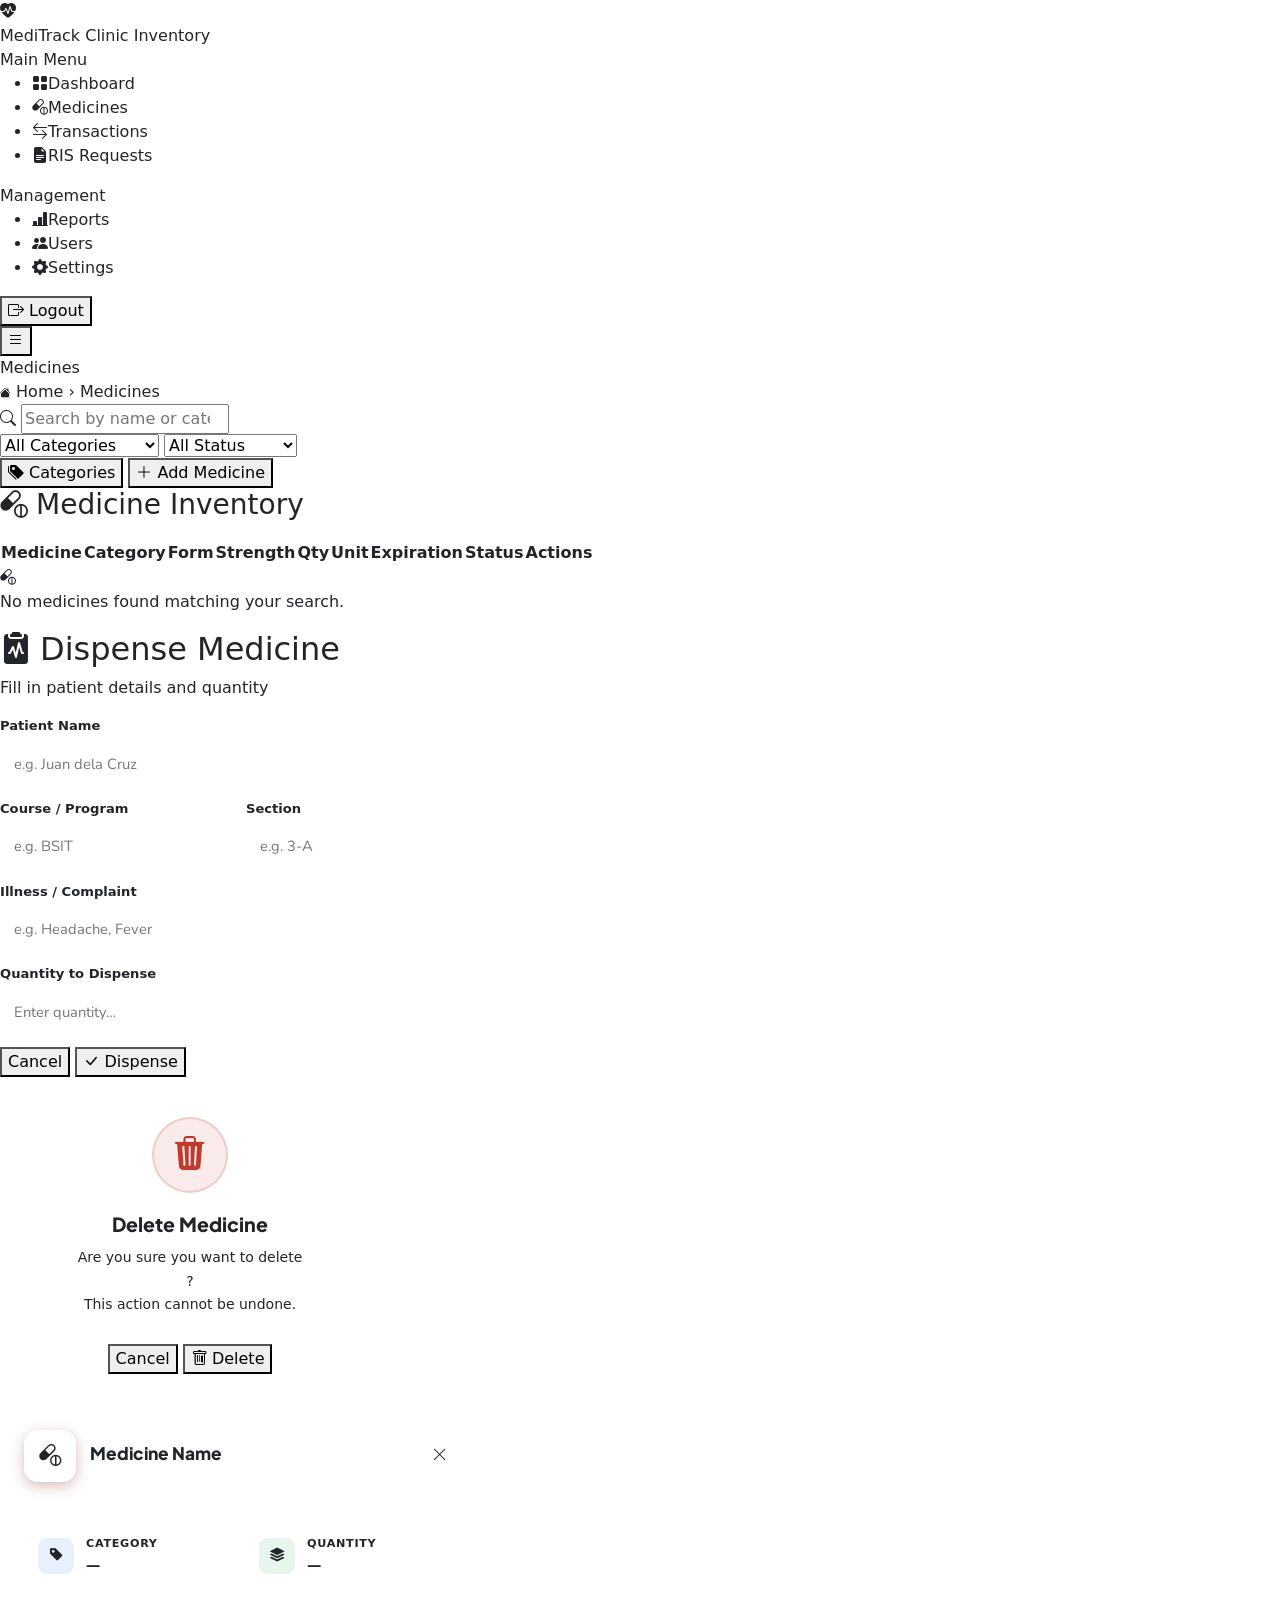
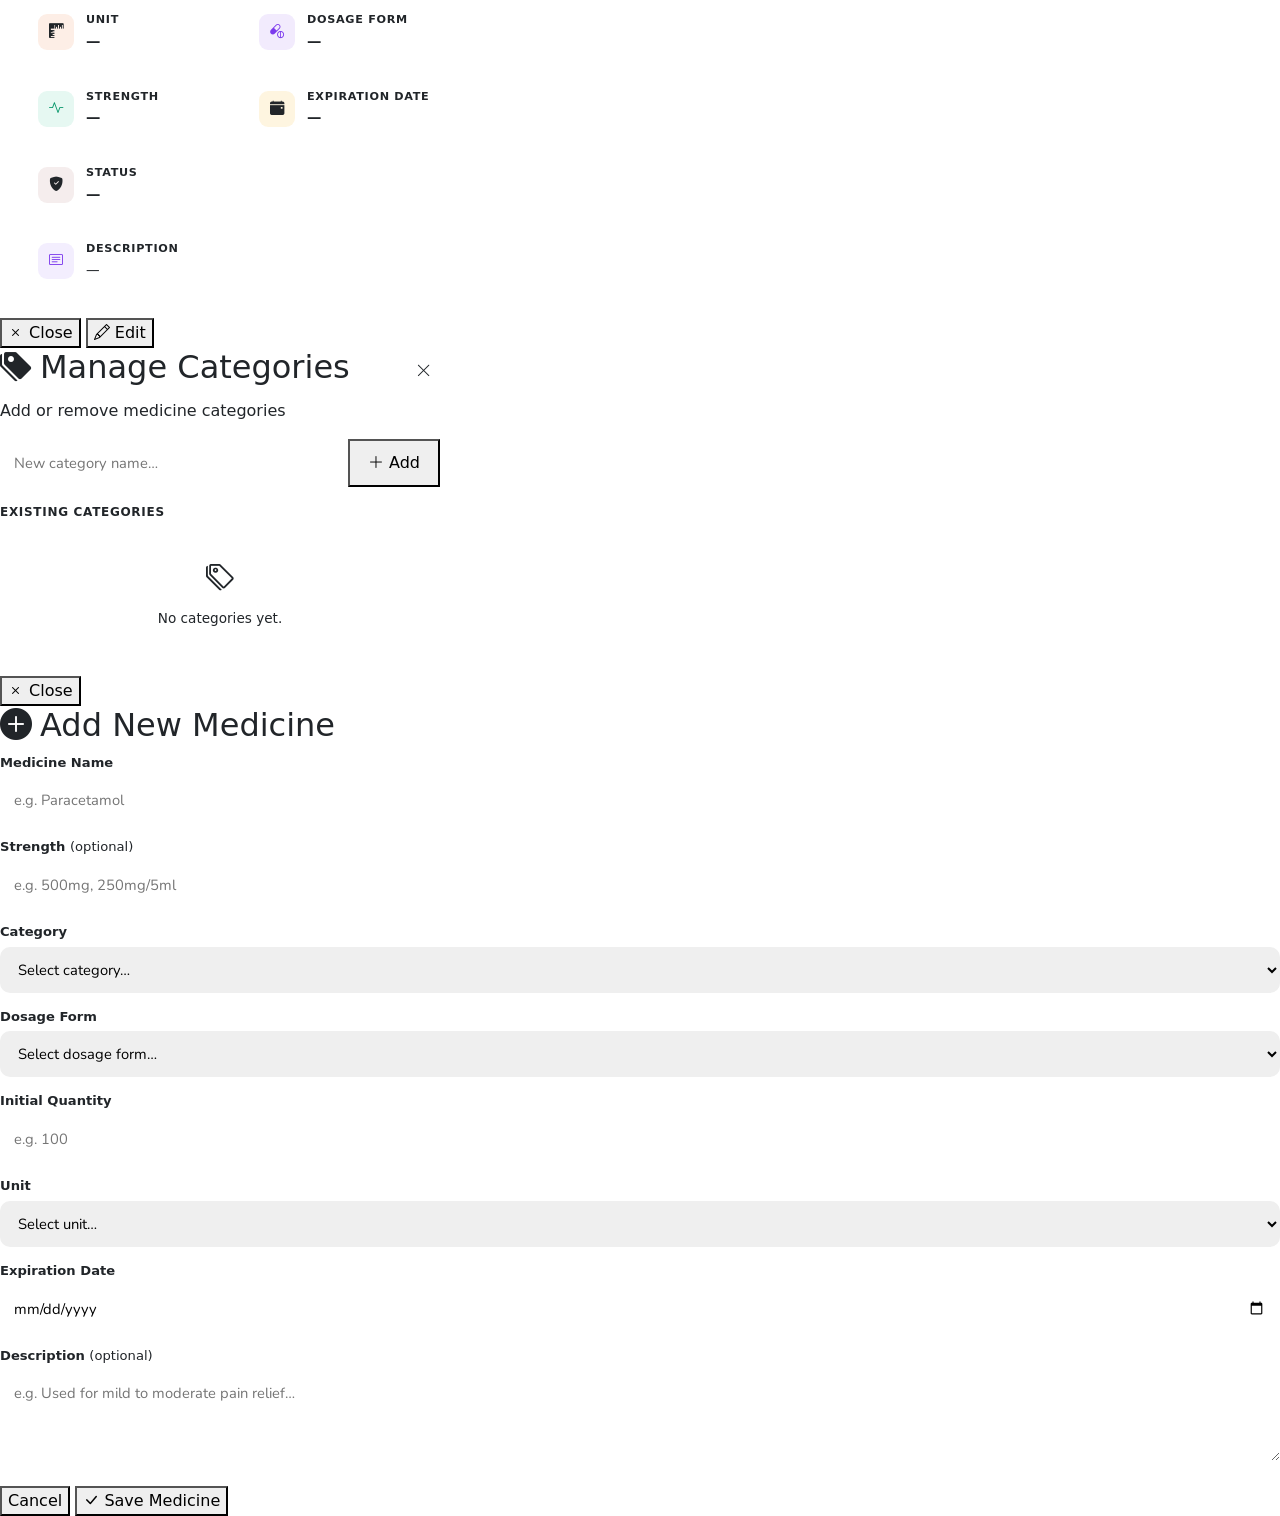
==== admin/medicines/medicines.html @ 3edca889 "Final" ====
<!DOCTYPE html>
<html lang="en">
<head>
  <meta charset="UTF-8" />
<meta name="viewport" content="width=device-width, initial-scale=1.0" />
  <title>MediTrack | Medicines</title>
  <link rel="stylesheet" href="https://cdn.jsdelivr.net/npm/bootstrap@5.3.3/dist/css/bootstrap.min.css" crossorigin="anonymous" />
  <link rel="stylesheet" href="https://cdn.jsdelivr.net/npm/bootstrap-icons@1.11.3/font/bootstrap-icons.min.css" />
  <link rel="preconnect" href="https://fonts.googleapis.com" />
  <link rel="preconnect" href="https://fonts.gstatic.com" crossorigin />
  <link href="https://fonts.googleapis.com/css2?family=Nunito:wght@400;500;600;700;800;900&family=Plus+Jakarta+Sans:wght@500;600;700;800&display=swap" rel="stylesheet" />
  <link rel="stylesheet" href="../main.css" />
  <style>
    .cat-list { list-style: none; padding: 0; margin: 0; max-height: 260px; overflow-y: auto; }
    .cat-list-item {
      display: flex; align-items: center; justify-content: space-between;
      padding: 10px 12px;
      border-radius: 10px;
      border: 1px solid var(--border-light);
      background: var(--bg);
      margin-bottom: 6px;
      transition: var(--transition);
    }
    .cat-list-item:hover { border-color: var(--border); background: var(--border-light); }
    .cat-list-item-name {
      display: flex; align-items: center; gap: 9px;
      font-size: .9rem; font-weight: 700; color: var(--text-1);
    }
    .cat-list-item-name i { color: var(--maroon); font-size: .85rem; }
    .btn-cat-del {
      width: 28px; height: 28px;
      border-radius: 7px;
      display: flex; align-items: center; justify-content: center;
      font-size: .8rem;
      background: rgba(192,57,43,.08);
      color: #c0392b;
      border: 1px solid rgba(192,57,43,.18);
      cursor: pointer;
      transition: var(--transition);
      flex-shrink: 0;
    }
    .btn-cat-del:hover { background: #c0392b; color: var(--white); border-color: #c0392b; }
    .cat-empty { text-align: center; padding: 28px 0; color: var(--text-3); font-size: .85rem; }
    .cat-empty i { font-size: 1.8rem; display: block; margin-bottom: 8px; }

    /* Status pills */
    .status-ok       { background: var(--green-bg);     color: var(--green);       }
    .status-expiring { background: var(--yellow-pale);  color: var(--yellow-dark); }
    .status-low      { background: rgba(234,88,12,.12); color: #c2410c;            }
    .status-expired  { background: rgba(183,28,28,.12); color: #b71c1c;            }
    .status-dot      { width:6px; height:6px; border-radius:50%; display:inline-block; margin-right:4px; flex-shrink:0; }

    .modal-qty-btns { display: grid; grid-template-columns: 1fr 1fr; gap: 10px; margin-bottom: 16px; }
    .btn-qty {
      padding: 16px;
      border-radius: 12px;
      font-size: 1.1rem;
      font-weight: 800;
      font-family: 'Plus Jakarta Sans', sans-serif;
      cursor: pointer;
      border: 2px solid var(--border);
      background: var(--bg);
      color: var(--text-1);
      transition: var(--transition);
      text-align: center;
    }
    .btn-qty:hover {
      border-color: var(--maroon);
      background: var(--maroon);
      color: var(--white);
      transform: translateY(-2px);
      box-shadow: 0 6px 18px rgba(123,29,30,.28);
    }
    .modal-divider { display: flex; align-items: center; gap: 10px; color: var(--text-3); font-size: .78rem; font-weight: 700; margin-bottom: 16px; }
    .modal-divider::before, .modal-divider::after { content: ''; flex: 1; height: 1px; background: var(--border-light); }
    .modal-custom-row { display: flex; gap: 10px; margin-bottom: 20px; }
    .modal-custom-input {
      flex: 1;
      padding: 12px 14px;
      border: 1.5px solid var(--border);
      border-radius: 10px;
      font-size: .92rem;
      font-family: 'Nunito', sans-serif;
      outline: none;
      transition: var(--transition);
    }
    .modal-custom-input:focus { border-color: var(--maroon); box-shadow: 0 0 0 3px var(--maroon-glow); }
    .use-label {
      display: block;
      font-size: .82rem;
      font-weight: 700;
      color: var(--text-2);
      margin-bottom: 5px;
    }

    /* Delete modal */
    @keyframes scaleIn {
      from { opacity: 0; transform: scale(.86); }
      to   { opacity: 1; transform: scale(1); }
    }
    .delete-modal {
      text-align: center;
      max-width: 380px;
      padding: 40px 32px 32px;
      animation: scaleIn .28s cubic-bezier(.34,1.2,.64,1);
    }
    .delete-icon-wrap {
      width: 76px; height: 76px;
      background: rgba(192,57,43,.1);
      border-radius: 50%;
      display: flex; align-items: center; justify-content: center;
      margin: 0 auto 20px;
      border: 2px solid rgba(192,57,43,.18);
    }
    .delete-icon-wrap i { font-size: 2.1rem; color: #c0392b; }
    .delete-title {
      font-family: 'Plus Jakarta Sans', sans-serif;
      font-size: 1.22rem; font-weight: 800; color: var(--text-1);
      margin-bottom: 10px;
    }
    .delete-sub {
      font-size: .875rem; color: var(--text-2);
      line-height: 1.65; margin-bottom: 28px;
    }
    .delete-modal .btn-modal-danger {
      flex: 1.4;
    }

    /* View Medicine Modal */
    .view-med-modal {
      max-width: 480px;
      padding: 0;
      overflow: hidden;
    }
    .view-med-header {
      display: flex;
      align-items: center;
      gap: 14px;
      padding: 24px 24px 20px;
      position: relative;
    }
    .view-med-icon-wrap {
      width: 52px; height: 52px;
      border-radius: 14px;
      background: linear-gradient(135deg, var(--maroon) 0%, var(--maroon-light) 100%);
      display: flex; align-items: center; justify-content: center;
      font-size: 1.4rem;
      color: var(--white);
      flex-shrink: 0;
      box-shadow: 0 4px 14px rgba(123,29,30,.3);
    }
    .view-med-title-block {
      flex: 1;
      min-width: 0;
      display: flex;
      flex-direction: column;
      gap: 5px;
    }
    .view-med-title-block h2 {
      font-family: 'Plus Jakarta Sans', sans-serif;
      font-size: 1.08rem;
      font-weight: 800;
      color: var(--text-1);
      margin: 0;
      white-space: nowrap;
      overflow: hidden;
      text-overflow: ellipsis;
    }
    .view-med-close {
      width: 34px; height: 34px;
      border-radius: 9px;
      display: flex; align-items: center; justify-content: center;
      font-size: .95rem;
      color: var(--text-3);
      background: var(--bg);
      border: 1.5px solid var(--border);
      transition: var(--transition);
      flex-shrink: 0;
      cursor: pointer;
    }
    .view-med-close:hover { background: var(--red-bg); color: var(--red); border-color: var(--red); }
    .view-med-divider {
      height: 1px;
      background: var(--border-light);
      margin: 0 24px;
    }
    .view-med-grid {
      display: grid;
      grid-template-columns: 1fr 1fr;
      gap: 10px;
      padding: 20px 24px 0;
    }
    .view-med-field {
      display: flex;
      align-items: center;
      gap: 12px;
      background: var(--bg);
      border: 1px solid var(--border-light);
      border-radius: 12px;
      padding: 13px 14px;
      transition: var(--transition);
    }
    .view-med-field:hover {
      background: var(--border-light);
      border-color: var(--border);
    }
    .view-field-icon {
      width: 36px; height: 36px;
      border-radius: 9px;
      display: flex; align-items: center; justify-content: center;
      font-size: .9rem;
      flex-shrink: 0;
    }
    .view-field-body {
      display: flex;
      flex-direction: column;
      gap: 2px;
      min-width: 0;
    }
    .view-field-label {
      font-size: .7rem;
      font-weight: 800;
      color: var(--text-3);
      text-transform: uppercase;
      letter-spacing: .7px;
    }
    .view-field-value {
      font-size: .9rem;
      font-weight: 700;
      color: var(--text-1);
      white-space: nowrap;
      overflow: hidden;
      text-overflow: ellipsis;
    }
    @media (max-width: 480px) {
      .view-med-grid { grid-template-columns: 1fr; }
      .view-med-field { grid-column: auto !important; }
    }

    @media (max-width: 480px) {
      .medi-table th:nth-child(4),
      .medi-table td:nth-child(4) { display: none; }
    }
  </style>
  <script src="../../js/auth.js"></script>
  <script>checkAuth('admin', '../../index.html');</script>
</head>
<body>

<div class="sidebar-overlay" id="sidebarOverlay"></div>

<div class="app">

  <!-- SIDEBAR -->
  <aside class="sidebar" id="sidebar">
    <div class="sidebar-brand">
      <div class="brand-logo-wrap">
        <img src="../../assets/logo.png" alt="MediTrack Logo"
             onerror="this.style.display='none';this.nextElementSibling.style.display='flex';" />
        <span class="brand-logo-icon" style="display:none;"><i class="bi bi-heart-pulse-fill"></i></span>
      </div>
      <div class="brand-text">
        <span class="brand-name">MediTrack</span>
        <span class="brand-tagline">Clinic Inventory</span>
      </div>
    </div>
    <nav class="sidebar-nav">
      <span class="nav-section-label">Main Menu</span>
      <ul>
        <li class="nav-item"><a href="../dashboard/index.html" class="nav-link"><i class="bi bi-grid-fill nav-icon"></i><span class="nav-label">Dashboard</span></a></li>
        <li class="nav-item"><a href="../medicines/medicines.html" class="nav-link active" aria-current="page"><i class="bi bi-capsule-pill nav-icon"></i><span class="nav-label">Medicines</span></a></li>
        <li class="nav-item"><a href="../transactions/transactions.html" class="nav-link"><i class="bi bi-arrow-left-right nav-icon"></i><span class="nav-label">Transactions</span><span class="nav-badge" id="navBadgeTransactions" style="display:none;"></span></a></li>
        <li class="nav-item"><a href="../ris/ris.html" class="nav-link"><i class="bi bi-file-earmark-text-fill nav-icon"></i><span class="nav-label">RIS Requests</span></a></li>
      </ul>
      <span class="nav-section-label" style="margin-top:8px;">Management</span>
      <ul>
        <li class="nav-item"><a href="../reports/reports.html" class="nav-link"><i class="bi bi-bar-chart-line-fill nav-icon"></i><span class="nav-label">Reports</span></a></li>
        <li class="nav-item"><a href="../users/users.html" class="nav-link"><i class="bi bi-people-fill nav-icon"></i><span class="nav-label">Users</span></a></li>
        <li class="nav-item"><a href="../settings/settings.html" class="nav-link"><i class="bi bi-gear-fill nav-icon"></i><span class="nav-label">Settings</span></a></li>
      </ul>
    </nav>
    <div class="sidebar-footer">
      <div class="sidebar-user">
        <div class="sidebar-avatar user-avatar"></div>
        <div class="sidebar-user-info">
          <span class="user-name"></span>
          <span class="user-role"></span>
        </div>
      </div>
      <button class="btn-sidebar-logout logout-btn" type="button">
        <i class="bi bi-box-arrow-right nav-icon"></i>
        <span class="nav-label">Logout</span>
      </button>
    </div>
  </aside>

  <!-- NAVBAR -->
  <header class="top-navbar" id="topNavbar">
    <div class="navbar-left">
      <button class="btn-menu-toggle" id="menuToggle" aria-label="Toggle Sidebar"><i class="bi bi-list"></i></button>
      <div class="navbar-page-info">
        <div class="page-title">Medicines</div>
        <div class="page-crumb"><i class="bi bi-house-fill" style="font-size:.68rem;"></i>&nbsp;Home &rsaquo; Medicines</div>
      </div>
    </div>
    <div class="navbar-right">
      <div class="navbar-user" tabindex="0">
        <div class="user-avatar-nav user-avatar"></div>
        <div class="user-text">
          <span class="user-name-nav user-name"></span>
          <span class="user-role-nav user-role"></span>
        </div>
        
      </div>
    </div>
  </header>

  <!-- MAIN CONTENT -->
  <main class="main-content" id="mainContent">

    <!-- Toolbar -->
    <div class="page-toolbar au d1">
      <div class="toolbar-left">
        <div class="page-search">
          <i class="bi bi-search"></i>
          <input type="search" id="searchInput" placeholder="Search by name or category…" />
        </div>
        <select class="filter-select" id="categoryFilter">
          <option value="">All Categories</option>
          <option value="Analgesic">Analgesic</option>
          <option value="Antibiotic">Antibiotic</option>
          <option value="Antacid">Antacid</option>
          <option value="Antihistamine">Antihistamine</option>
          <option value="Vitamin">Vitamin</option>
          <option value="Antihypertensive">Antihypertensive</option>
          <option value="Antidiabetic">Antidiabetic</option>
        </select>
        <select class="filter-select" id="statusFilter">
          <option value="">All Status</option>
          <option value="OK">OK</option>
          <option value="Expiring Soon">Expiring Soon</option>
          <option value="Low Stock">Low Stock</option>
          <option value="Expired">Expired</option>
        </select>
      </div>
      <div class="toolbar-right">
        <button class="btn-secondary-mt" id="btnManageCategories" onclick="openCategoriesModal()">
          <i class="bi bi-tags-fill"></i> Categories
        </button>
<button class="btn-primary-mt" id="btnAddMedicine">
          <i class="bi bi-plus-lg"></i> Add Medicine
        </button>
      </div>
    </div>

    <!-- Table Card -->
    <div class="card-panel au d2">
      <div class="tbl-header" style="margin-bottom:18px;">
        <h3><i class="bi bi-capsule-pill" style="color:var(--maroon);margin-right:8px;"></i>Medicine Inventory</h3>
        <span id="medicineCount" style="font-size:.8rem;color:var(--text-3);font-weight:600;"></span>
      </div>
      <div class="table-responsive">
        <table class="medi-table" id="medicinesTable">
          <thead>
            <tr>
              <th>Medicine</th>
              <th>Category</th>
              <th>Form</th>
              <th>Strength</th>
              <th>Qty</th>
              <th>Unit</th>
              <th>Expiration</th>
              <th>Status</th>
              <th>Actions</th>
            </tr>
          </thead>
          <tbody id="medicinesBody"></tbody>
        </table>
        <div class="empty-state" id="emptyState">
          <i class="bi bi-capsule-pill"></i>
          <p>No medicines found matching your search.</p>
        </div>
      </div>
    </div>

  </main>
</div>

<!-- DISPENSE / USE MODAL -->
<div class="mt-modal-overlay" id="useModal">
  <div class="mt-modal" style="max-width:480px;">
    <h2><i class="bi bi-clipboard2-pulse-fill" style="color:var(--maroon);margin-right:8px;"></i>Dispense Medicine</h2>
    <p class="modal-sub" id="useModalSub">Fill in patient details and quantity</p>
    <form id="dispenseForm" onsubmit="confirmUse(event)">
      <div style="display:grid;grid-template-columns:1fr 1fr;gap:12px;margin-bottom:12px;">
        <div style="grid-column:1/-1;">
          <label class="use-label">Patient Name</label>
          <input type="text" id="usePatientName" class="modal-custom-input" placeholder="e.g. Juan dela Cruz" required style="width:100%;" />
        </div>
        <div>
          <label class="use-label">Course / Program</label>
          <input type="text" id="useCourse" class="modal-custom-input" placeholder="e.g. BSIT" required style="width:100%;" />
        </div>
        <div>
          <label class="use-label">Section</label>
          <input type="text" id="useSection" class="modal-custom-input" placeholder="e.g. 3-A" required style="width:100%;" />
        </div>
        <div style="grid-column:1/-1;">
          <label class="use-label">Illness / Complaint</label>
          <input type="text" id="useIllness" class="modal-custom-input" placeholder="e.g. Headache, Fever" required style="width:100%;" />
        </div>
        <div style="grid-column:1/-1;">
          <label class="use-label">Quantity to Dispense</label>
          <input type="number" id="customQtyInput" class="modal-custom-input" placeholder="Enter quantity…" min="1" required style="width:100%;" />
        </div>
      </div>
      <div class="modal-actions">
        <button type="button" class="btn-modal-cancel" onclick="closeUseModal()">Cancel</button>
        <button type="submit" class="btn-modal-confirm"><i class="bi bi-check-lg"></i> Dispense</button>
      </div>
    </form>
  </div>
</div>

<div class="toast-stack" id="toastStack"></div>


<!-- DELETE CONFIRMATION MODAL -->
<div class="mt-modal-overlay" id="deleteModal">
  <div class="mt-modal delete-modal">
    <div class="delete-icon-wrap">
      <i class="bi bi-trash3-fill"></i>
    </div>
    <h2 class="delete-title">Delete Medicine</h2>
    <p class="delete-sub">Are you sure you want to delete<br><strong id="deleteMedName"></strong>?<br>This action cannot be undone.</p>
    <div class="modal-actions">
      <button class="btn-modal-cancel" onclick="closeDeleteModal()">Cancel</button>
      <button class="btn-modal-danger" onclick="confirmDelete()"><i class="bi bi-trash"></i> Delete</button>
    </div>
  </div>
</div>

<!-- VIEW MEDICINE MODAL -->
<div class="mt-modal-overlay" id="viewMedModal">
  <div class="mt-modal view-med-modal">
    <div class="view-med-header">
      <div class="view-med-icon-wrap">
        <i class="bi bi-capsule-pill"></i>
      </div>
      <div class="view-med-title-block">
        <h2 id="viewMedName">Medicine Name</h2>
        <span id="viewMedStatusBadge" class="pill"></span>
      </div>
      <button class="view-med-close" onclick="closeViewModal()" aria-label="Close"><i class="bi bi-x-lg"></i></button>
    </div>

    <div class="view-med-divider"></div>

    <div class="view-med-grid">
      <div class="view-med-field">
        <div class="view-field-icon" style="background:rgba(37,99,235,.1);color:var(--blue);">
          <i class="bi bi-tag-fill"></i>
        </div>
        <div class="view-field-body">
          <span class="view-field-label">Category</span>
          <span class="view-field-value" id="viewMedCategory">—</span>
        </div>
      </div>

      <div class="view-med-field">
        <div class="view-field-icon" style="background:rgba(22,163,74,.1);color:var(--green);">
          <i class="bi bi-stack"></i>
        </div>
        <div class="view-field-body">
          <span class="view-field-label">Quantity</span>
          <span class="view-field-value" id="viewMedQuantity">—</span>
        </div>
      </div>

      <div class="view-med-field">
        <div class="view-field-icon" style="background:rgba(234,88,12,.1);color:var(--orange);">
          <i class="bi bi-rulers"></i>
        </div>
        <div class="view-field-body">
          <span class="view-field-label">Unit</span>
          <span class="view-field-value" id="viewMedUnit">—</span>
        </div>
      </div>

      <div class="view-med-field">
        <div class="view-field-icon" style="background:rgba(124,58,237,.1);color:#7c3aed;">
          <i class="bi bi-capsule-pill"></i>
        </div>
        <div class="view-field-body">
          <span class="view-field-label">Dosage Form</span>
          <span class="view-field-value" id="viewMedDosageForm">—</span>
        </div>
      </div>

      <div class="view-med-field">
        <div class="view-field-icon" style="background:rgba(16,185,129,.1);color:#059669;">
          <i class="bi bi-activity"></i>
        </div>
        <div class="view-field-body">
          <span class="view-field-label">Strength</span>
          <span class="view-field-value" id="viewMedStrength">—</span>
        </div>
      </div>

      <div class="view-med-field">
        <div class="view-field-icon" style="background:rgba(246,172,2,.12);color:var(--yellow-dark);">
          <i class="bi bi-calendar-event-fill"></i>
        </div>
        <div class="view-field-body">
          <span class="view-field-label">Expiration Date</span>
          <span class="view-field-value" id="viewMedExpiration">—</span>
        </div>
      </div>

      <div class="view-med-field" style="grid-column:1/-1;">
        <div class="view-field-icon" style="background:rgba(123,29,30,.08);color:var(--maroon);">
          <i class="bi bi-shield-fill-check"></i>
        </div>
        <div class="view-field-body">
          <span class="view-field-label">Status</span>
          <span class="view-field-value" id="viewMedStatus">—</span>
        </div>
      </div>

      <div class="view-med-field" style="grid-column:1/-1;" id="viewMedDescriptionWrap">
        <div class="view-field-icon" style="background:rgba(139,92,246,.1);color:#7c3aed;flex-shrink:0;align-self:flex-start;margin-top:2px;">
          <i class="bi bi-card-text"></i>
        </div>
        <div class="view-field-body" style="min-width:0;width:100%;">
          <span class="view-field-label">Description</span>
          <span class="view-field-value" id="viewMedDescription" style="white-space:pre-wrap;word-break:break-word;overflow-y:auto;max-height:90px;display:block;font-weight:500;color:var(--text-2);font-size:.85rem;line-height:1.55;">—</span>
        </div>
      </div>
    </div>

    <div class="modal-actions" style="margin-top:24px;">
      <button type="button" class="btn-modal-cancel" onclick="closeViewModal()"><i class="bi bi-x"></i> Close</button>
      <button type="button" class="btn-modal-confirm" onclick="editFromView()"><i class="bi bi-pencil"></i> Edit</button>
    </div>
  </div>
</div>

<!-- MANAGE CATEGORIES MODAL -->
<div class="mt-modal-overlay" id="categoriesModal">
  <div class="mt-modal" style="max-width:440px;">
    <div style="display:flex;align-items:center;justify-content:space-between;margin-bottom:4px;">
      <h2><i class="bi bi-tags-fill" style="color:var(--maroon);margin-right:8px;"></i>Manage Categories</h2>
      <button class="view-med-close" onclick="closeCategoriesModal()" aria-label="Close"><i class="bi bi-x-lg"></i></button>
    </div>
    <p class="modal-sub">Add or remove medicine categories</p>

    <form id="addCategoryForm" onsubmit="submitAddCategory(event)" style="display:flex;gap:8px;margin-bottom:16px;">
      <input type="text" id="newCategoryName" class="modal-custom-input" placeholder="New category name…" required style="flex:1;" />
      <button type="submit" class="btn-modal-confirm" style="flex:0 0 auto;padding:10px 18px;white-space:nowrap;">
        <i class="bi bi-plus-lg"></i> Add
      </button>
    </form>

    <div style="font-size:.75rem;font-weight:800;color:var(--text-3);text-transform:uppercase;letter-spacing:.7px;margin-bottom:8px;">Existing Categories</div>
    <ul class="cat-list" id="categoryList">
      <li class="cat-empty"><i class="bi bi-tags"></i>No categories yet.</li>
    </ul>

    <div class="modal-actions" style="margin-top:20px;">
      <button type="button" class="btn-modal-cancel" onclick="closeCategoriesModal()"><i class="bi bi-x"></i> Close</button>
    </div>
  </div>
</div>

<!-- ADD MEDICINE MODAL -->
<div class="mt-modal-overlay" id="addMedModal">
  <div class="mt-modal">
    <h2><i class="bi bi-plus-circle-fill" style="color:var(--maroon);margin-right:8px;"></i>Add New Medicine</h2>
    <form id="addForm">
      <div class="form-group" style="margin-bottom:14px;">
        <label style="display:block;font-size:.82rem;font-weight:700;color:var(--text-2);margin-bottom:5px;">Medicine Name</label>
        <input type="text" id="name" class="modal-custom-input" placeholder="e.g. Paracetamol" required style="width:100%;" />
      </div>
      <div class="form-group" style="margin-bottom:14px;">
        <label style="display:block;font-size:.82rem;font-weight:700;color:var(--text-2);margin-bottom:5px;">Strength <span style="font-weight:500;color:var(--text-3);">(optional)</span></label>
        <input type="text" id="strength" class="modal-custom-input" placeholder="e.g. 500mg, 250mg/5ml" style="width:100%;" />
      </div>
      <div class="form-group" style="margin-bottom:14px;">
        <label style="display:block;font-size:.82rem;font-weight:700;color:var(--text-2);margin-bottom:5px;">Category</label>
        <select id="category_id" class="modal-custom-input" style="width:100%;">
          <option value="">Select category…</option>
        </select>
      </div>
      <div class="form-group" style="margin-bottom:14px;">
        <label style="display:block;font-size:.82rem;font-weight:700;color:var(--text-2);margin-bottom:5px;">Dosage Form</label>
        <select id="dosage_form" class="modal-custom-input" required style="width:100%;">
          <option value="">Select dosage form…</option>
          <option value="Tablet">Tablet</option>
          <option value="Capsule">Capsule</option>
          <option value="Syrup">Syrup</option>
          <option value="Suspension">Suspension</option>
          <option value="Injection">Injection</option>
          <option value="Ointment">Ointment</option>
          <option value="Drops">Drops</option>
        </select>
      </div>
      <div class="form-group" id="medQuantityGroup" style="margin-bottom:14px;">
        <label style="display:block;font-size:.82rem;font-weight:700;color:var(--text-2);margin-bottom:5px;">Initial Quantity</label>
        <input type="number" id="medQuantity" class="modal-custom-input" min="0" required placeholder="e.g. 100" style="width:100%;" />
      </div>
      <div class="form-group" style="margin-bottom:14px;">
        <label style="display:block;font-size:.82rem;font-weight:700;color:var(--text-2);margin-bottom:5px;">Unit</label>
        <select id="unit" class="modal-custom-input" style="width:100%;">
          <option value="">Select unit…</option>
          <option value="pcs">pcs</option>
          <option value="ml">ml</option>
          <option value="vial">vial</option>
          <option value="ampoule">ampoule</option>
          <option value="tube">tube</option>
          <option value="bottle">bottle</option>
        </select>
      </div>
      <div class="form-group" style="margin-bottom:14px;">
        <label style="display:block;font-size:.82rem;font-weight:700;color:var(--text-2);margin-bottom:5px;">Expiration Date</label>
        <input type="date" id="expiration_date" class="modal-custom-input" style="width:100%;" />
      </div>
      <div class="form-group" style="margin-bottom:18px;">
        <label style="display:block;font-size:.82rem;font-weight:700;color:var(--text-2);margin-bottom:5px;">Description <span style="font-weight:500;color:var(--text-3);">(optional)</span></label>
        <textarea id="description" class="modal-custom-input" placeholder="e.g. Used for mild to moderate pain relief…" rows="3" style="width:100%;resize:vertical;min-height:72px;line-height:1.5;"></textarea>
      </div>
      <div class="modal-actions">
        <button type="button" class="btn-modal-cancel" onclick="closeAddModal()">Cancel</button>
        <button type="submit" class="btn-modal-confirm"><i class="bi bi-check-lg"></i> Save Medicine</button>
      </div>
    </form>
  </div>
</div>

<script src="https://cdn.jsdelivr.net/npm/bootstrap@5.3.3/dist/js/bootstrap.bundle.min.js" crossorigin="anonymous"></script>
<script src="../../js/config.js"></script>
<script src="../../js/global.js"></script>
<script src="https://cdn.jsdelivr.net/npm/jspdf@2.5.1/dist/jspdf.umd.min.js"></script>
<script src="medicines.js"></script>
</body>
</html>
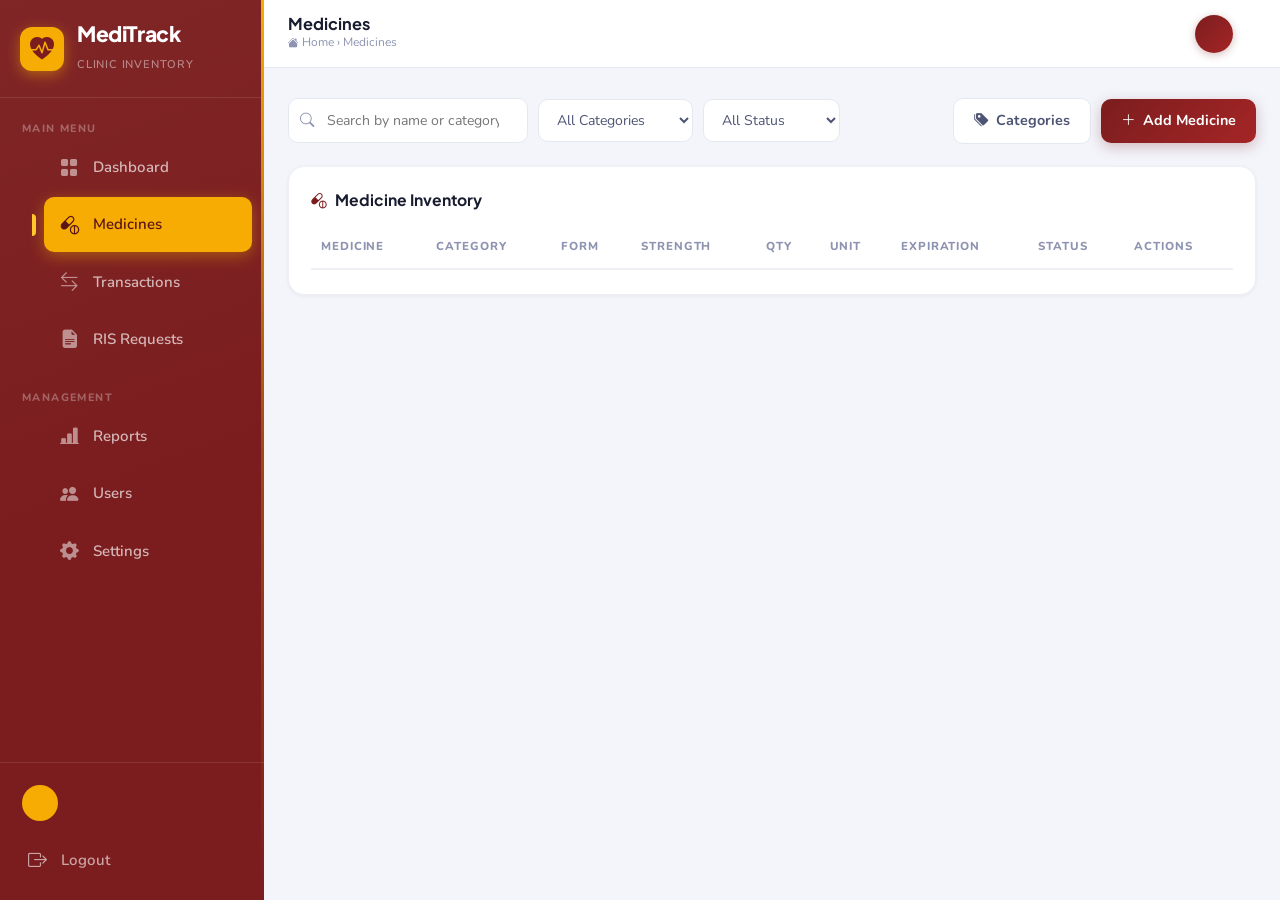
==== commit dd9e50eb: "Fix Add medicine Modal" ====
--- a/admin/medicines/medicines.html
+++ b/admin/medicines/medicines.html
@@ -574,7 +574,7 @@
 
 <!-- ADD MEDICINE MODAL -->
 <div class="mt-modal-overlay" id="addMedModal">
-  <div class="mt-modal">
+  <div class="mt-modal" style="max-width:520px; max-height:90vh; overflow-y:auto;">
     <h2><i class="bi bi-plus-circle-fill" style="color:var(--maroon);margin-right:8px;"></i>Add New Medicine</h2>
     <form id="addForm">
       <div class="form-group" style="margin-bottom:14px;">
--- a/admin/main.css
+++ b/admin/main.css
@@ -0,0 +1,2101 @@
+/* ================================================================
+   MediTrack — main.css
+   Theme: Maroon #7B1D1E | Yellow #F6AC02 | White #FFFFFF
+   Font: Nunito (body) + Plus Jakarta Sans (headings/display)
+   ================================================================ */
+
+/* ── CSS Custom Properties ─────────────────────────────────── */
+:root {
+  --maroon: #7B1D1E;
+  --maroon-dark: #5a1415;
+  --maroon-mid: #8e2122;
+  --maroon-light: #a52526;
+  --maroon-glow: rgba(123, 29, 30, 0.15);
+
+  --yellow: #F6AC02;
+  --yellow-dark: #c98c00;
+  --yellow-light: #ffc72c;
+  --yellow-pale: #fff8e1;
+  --yellow-glow: rgba(246, 172, 2, 0.25);
+
+  --white: #FFFFFF;
+  --bg: #f3f5fb;
+  --surface: #ffffff;
+  --surface-2: #f8f9fc;
+  --border: #e4e8f0;
+  --border-light: #eef0f6;
+
+  --text-1: #181c2e;
+  --text-2: #4e5574;
+  --text-3: #8d93b0;
+
+  --green: #16a34a;
+  --green-bg: #dcfce7;
+  --red: #dc2626;
+  --red-bg: #fee2e2;
+  --blue: #2563eb;
+  --blue-bg: #dbeafe;
+  --orange: #ea580c;
+  --orange-bg: #ffedd5;
+
+  --sidebar-w: 264px;
+  --navbar-h: 68px;
+  --radius: 16px;
+  --radius-sm: 10px;
+  --radius-xs: 6px;
+  --shadow-sm: 0 1px 4px rgba(0, 0, 0, .06);
+  --shadow: 0 2px 16px rgba(0, 0, 0, .08);
+  --shadow-md: 0 6px 28px rgba(0, 0, 0, .11);
+  --shadow-lg: 0 12px 48px rgba(0, 0, 0, .14);
+  --transition: all .22s cubic-bezier(.4, 0, .2, 1);
+}
+
+/* ── Reset ──────────────────────────────────────────────────── */
+*,
+*::before,
+*::after {
+  box-sizing: border-box;
+  margin: 0;
+  padding: 0;
+}
+
+html {
+  font-size: 16px;
+  scroll-behavior: smooth;
+}
+
+body {
+  font-family: 'Nunito', sans-serif;
+  background: var(--bg);
+  color: var(--text-1);
+  min-height: 100vh;
+  overflow-x: hidden;
+  line-height: 1.65;
+}
+
+a {
+  text-decoration: none;
+  color: inherit;
+}
+
+ul,
+ol {
+  list-style: none;
+}
+
+button {
+  cursor: pointer;
+  border: none;
+  background: none;
+  font-family: inherit;
+}
+
+img {
+  display: block;
+  max-width: 100%;
+}
+
+/* ================================================================
+   LAYOUT WRAPPER
+   ================================================================ */
+.app {
+  display: flex;
+  min-height: 100vh;
+  max-width: 1640px;
+  margin: 0 auto;
+  position: relative;
+}
+
+/* ================================================================
+   SIDEBAR
+   ================================================================ */
+.sidebar {
+  position: fixed;
+  inset: 0 auto 0 0;
+  width: var(--sidebar-w);
+  background: var(--maroon);
+  display: flex;
+  flex-direction: column;
+  z-index: 1200 !important;
+  transition: transform .28s cubic-bezier(.4, 0, .2, 1),
+    width .22s cubic-bezier(.4, 0, .2, 1);
+  overflow: hidden;
+}
+
+/* Subtle gradient overlay on sidebar */
+.sidebar::before {
+  content: '';
+  position: absolute;
+  inset: 0;
+  background: linear-gradient(160deg, rgba(255, 255, 255, .04) 0%, transparent 55%);
+  pointer-events: none;
+}
+
+/* Yellow right-edge accent line */
+.sidebar::after {
+  content: '';
+  position: absolute;
+  top: 0;
+  right: 0;
+  width: 3px;
+  height: 100%;
+  background: linear-gradient(180deg,
+      var(--yellow) 0%,
+      rgba(246, 172, 2, .3) 50%,
+      transparent 100%);
+}
+
+/* ── Brand ────────────────────────── */
+.sidebar-brand {
+  display: flex;
+  align-items: center;
+  gap: 13px;
+  padding: 22px 20px 20px;
+  border-bottom: 1px solid rgba(255, 255, 255, .1);
+  flex-shrink: 0;
+}
+
+.brand-logo-wrap {
+  width: 44px;
+  height: 44px;
+  background: var(--yellow);
+  border-radius: 12px;
+  display: flex;
+  align-items: center;
+  justify-content: center;
+  flex-shrink: 0;
+  box-shadow: 0 4px 14px rgba(246, 172, 2, .45);
+  overflow: hidden;
+  position: relative;
+}
+
+.brand-logo-wrap img {
+  width: 100%;
+  height: 100%;
+  object-fit: cover;
+  border-radius: 12px;
+}
+
+/* Fallback SVG pulse icon when no real logo */
+.brand-logo-icon {
+  font-size: 1.5rem;
+  color: var(--maroon);
+  line-height: 1;
+}
+
+.brand-text {
+  overflow: hidden;
+}
+
+.brand-name {
+  font-family: 'Plus Jakarta Sans', sans-serif;
+  font-size: 1.32rem;
+  font-weight: 800;
+  color: var(--white);
+  letter-spacing: -.4px;
+  line-height: 1.1;
+  white-space: nowrap;
+}
+
+.brand-tagline {
+  font-size: .7rem;
+  font-weight: 600;
+  color: rgba(255, 255, 255, .45);
+  letter-spacing: .8px;
+  text-transform: uppercase;
+  white-space: nowrap;
+}
+
+/* ── Navigation ───────────────────── */
+.sidebar-nav {
+  flex: 1;
+  padding: 16px 12px;
+  overflow-y: auto;
+  overflow-x: hidden;
+}
+
+.sidebar-nav::-webkit-scrollbar {
+  width: 3px;
+}
+
+.sidebar-nav::-webkit-scrollbar-thumb {
+  background: rgba(255, 255, 255, .15);
+  border-radius: 8px;
+}
+
+.nav-section-label {
+  font-size: .67rem;
+  font-weight: 800;
+  color: rgba(255, 255, 255, .3);
+  letter-spacing: 1.4px;
+  text-transform: uppercase;
+  padding: 12px 10px 6px;
+  white-space: nowrap;
+}
+
+.nav-item {
+  margin-bottom: 2px;
+}
+
+.nav-link {
+  display: flex;
+  align-items: center;
+  gap: 13px;
+  padding: 12px 14px;
+  border-radius: 10px;
+  color: rgba(255, 255, 255, .68);
+  font-size: .94rem;
+  font-weight: 600;
+  transition: var(--transition);
+  white-space: nowrap;
+  position: relative;
+}
+
+.nav-link:hover {
+  background: rgba(255, 255, 255, .09);
+  color: var(--white);
+  transform: translateX(4px);
+}
+
+.nav-link.active {
+  background: var(--yellow);
+  color: var(--maroon-dark);
+  box-shadow: 0 4px 16px rgba(246, 172, 2, .4);
+  transform: none;
+}
+
+.nav-link.active .nav-icon {
+  color: var(--maroon-dark);
+}
+
+.nav-link.active::before {
+  content: '';
+  position: absolute;
+  left: -12px;
+  top: 50%;
+  transform: translateY(-50%);
+  width: 4px;
+  height: 22px;
+  background: var(--yellow-light);
+  border-radius: 0 4px 4px 0;
+}
+
+.nav-icon {
+  font-size: 1.18rem;
+  flex-shrink: 0;
+  color: rgba(255, 255, 255, .5);
+  transition: var(--transition);
+  width: 22px;
+  text-align: center;
+}
+
+.nav-link:hover .nav-icon {
+  color: var(--yellow-light);
+}
+
+.nav-label {
+  transition: var(--transition);
+}
+
+.nav-badge {
+  margin-left: auto;
+  background: var(--red);
+  color: #fff;
+  font-size: .65rem;
+  font-weight: 800;
+  padding: 2px 7px;
+  border-radius: 20px;
+  flex-shrink: 0;
+  letter-spacing: .3px;
+}
+
+/* ── Sidebar Footer (User + Logout) ── */
+.sidebar-footer {
+  padding: 12px;
+  border-top: 1px solid rgba(255, 255, 255, .1);
+  flex-shrink: 0;
+}
+
+.sidebar-user {
+  display: flex;
+  align-items: center;
+  gap: 10px;
+  padding: 10px 10px 12px;
+}
+
+.sidebar-avatar {
+  width: 36px;
+  height: 36px;
+  background: var(--yellow);
+  border-radius: 50%;
+  display: flex;
+  align-items: center;
+  justify-content: center;
+  font-size: .85rem;
+  font-weight: 800;
+  color: var(--maroon);
+  flex-shrink: 0;
+}
+
+.sidebar-user-info {
+  overflow: hidden;
+}
+
+.sidebar-user-info .user-name {
+  display: block;
+  font-size: .83rem;
+  font-weight: 700;
+  color: var(--white);
+  white-space: nowrap;
+  overflow: hidden;
+  text-overflow: ellipsis;
+}
+
+.sidebar-user-info .user-role {
+  display: block;
+  font-size: .7rem;
+  color: rgba(255, 255, 255, .42);
+}
+
+.btn-sidebar-logout {
+  display: flex;
+  align-items: center;
+  gap: 13px;
+  width: 100%;
+  padding: 12px 14px;
+  border-radius: 10px;
+  color: rgba(255, 255, 255, .6);
+  font-size: .94rem;
+  font-weight: 600;
+  transition: var(--transition);
+  white-space: nowrap;
+}
+
+.btn-sidebar-logout:hover {
+  background: rgba(220, 38, 38, .18);
+  color: #ff8080;
+  transform: none;
+}
+
+.btn-sidebar-logout .nav-icon {
+  color: inherit;
+}
+
+/* ── Mobile Overlay ─────────────────── */
+.sidebar-overlay {
+  display: none;
+  position: fixed;
+  inset: 0;
+  background: rgba(10, 10, 20, .55);
+  z-index: 1000 !important;
+  backdrop-filter: blur(3px);
+  -webkit-backdrop-filter: blur(3px);
+  transition: opacity .25s;
+}
+
+.sidebar-overlay.show {
+  display: block;
+}
+
+/* ================================================================
+   TOP NAVBAR
+   ================================================================ */
+.top-navbar {
+  position: fixed;
+  top: 0;
+  left: var(--sidebar-w);
+  width: calc(100% - var(--sidebar-w));
+  height: var(--navbar-h);
+  background: var(--white);
+  border-bottom: 1px solid var(--border);
+  display: flex;
+  align-items: center;
+  justify-content: space-between;
+  padding: 0 24px;
+  z-index: 1100 !important;
+}
+
+.navbar-left {
+  display: flex;
+  align-items: center;
+  gap: 14px;
+}
+
+.btn-menu-toggle {
+  width: 40px;
+  height: 40px;
+  border-radius: 10px;
+  display: flex;
+  align-items: center;
+  justify-content: center;
+  font-size: 1.2rem;
+  color: var(--text-2);
+  transition: var(--transition);
+  display: none;
+  /* visible on mobile via media query */
+}
+
+.btn-menu-toggle:hover {
+  background: var(--bg);
+  color: var(--maroon);
+}
+
+.navbar-page-info .page-title {
+  font-family: 'Plus Jakarta Sans', sans-serif;
+  font-size: 1.02rem;
+  font-weight: 700;
+  color: var(--text-1);
+  line-height: 1.2;
+}
+
+.navbar-page-info .page-crumb {
+  font-size: .75rem;
+  color: var(--text-3);
+}
+
+/* ── Navbar Right ── */
+.navbar-right {
+  display: flex;
+  align-items: center;
+  gap: 8px;
+}
+
+/* ── User Block ── */
+.navbar-user {
+  display: flex;
+  align-items: center;
+  gap: 10px;
+  padding: 6px 12px 6px 8px;
+  border-radius: 12px;
+  cursor: pointer;
+  transition: var(--transition);
+  margin-left: 4px;
+  border: 1.5px solid transparent;
+}
+
+.navbar-user:hover {
+  background: var(--bg);
+  border-color: var(--border);
+}
+
+.user-avatar-nav {
+  width: 38px;
+  height: 38px;
+  background: linear-gradient(135deg, var(--maroon) 0%, var(--maroon-light) 100%);
+  border-radius: 50%;
+  display: flex;
+  align-items: center;
+  justify-content: center;
+  font-size: .88rem;
+  font-weight: 800;
+  color: var(--white);
+  font-family: 'Plus Jakarta Sans', sans-serif;
+  flex-shrink: 0;
+  box-shadow: 0 2px 8px rgba(123, 29, 30, .3);
+}
+
+.user-text {
+  display: flex;
+  flex-direction: column;
+}
+
+.user-name-nav {
+  font-size: .86rem;
+  font-weight: 700;
+  color: var(--text-1);
+  line-height: 1.2;
+}
+
+.user-role-nav {
+  font-size: .71rem;
+  color: var(--text-3);
+}
+
+/* ================================================================
+   MAIN CONTENT
+   ================================================================ */
+.main-content {
+  margin-left: var(--sidebar-w);
+  margin-top: var(--navbar-h);
+  padding: 30px 24px 56px;
+  min-height: calc(100vh - var(--navbar-h));
+  transition: margin-left .28s cubic-bezier(.4, 0, .2, 1);
+  flex: 1;
+  min-width: 0;
+}
+
+/* ================================================================
+   WELCOME BANNER
+   ================================================================ */
+.welcome-banner {
+  background: linear-gradient(130deg, var(--maroon) 0%, var(--maroon-mid) 55%, #ba2a2b 100%);
+  border-radius: var(--radius);
+  padding: 30px 36px;
+  display: flex;
+  align-items: center;
+  justify-content: space-between;
+  gap: 20px;
+  margin-bottom: 26px;
+  position: relative;
+  overflow: hidden;
+  box-shadow: 0 8px 32px rgba(123, 29, 30, .28);
+}
+
+/* Decorative shapes */
+.welcome-banner::before {
+  content: '';
+  position: absolute;
+  width: 280px;
+  height: 280px;
+  border-radius: 50%;
+  background: rgba(255, 255, 255, .05);
+  top: -100px;
+  right: 180px;
+  pointer-events: none;
+}
+
+.welcome-banner::after {
+  content: '';
+  position: absolute;
+  width: 180px;
+  height: 180px;
+  border-radius: 50%;
+  background: rgba(246, 172, 2, .12);
+  bottom: -70px;
+  right: 80px;
+  pointer-events: none;
+}
+
+.welcome-text {
+  position: relative;
+  z-index: 1;
+}
+
+.welcome-text h1 {
+  font-family: 'Plus Jakarta Sans', sans-serif;
+  font-size: 1.65rem;
+  font-weight: 800;
+  color: var(--white);
+  line-height: 1.2;
+  margin-bottom: 7px;
+}
+
+.welcome-text p {
+  font-size: .93rem;
+  color: rgba(255, 255, 255, .72);
+  font-weight: 500;
+  max-width: 380px;
+  margin-bottom: 16px;
+}
+
+.welcome-tags {
+  display: flex;
+  align-items: center;
+  gap: 8px;
+  flex-wrap: wrap;
+}
+
+.wtag {
+  display: inline-flex;
+  align-items: center;
+  gap: 5px;
+  padding: 5px 12px;
+  border-radius: 20px;
+  font-size: .76rem;
+  font-weight: 700;
+}
+
+.wtag-glass {
+  background: rgba(255, 255, 255, .14);
+  color: var(--white);
+  border: 1px solid rgba(255, 255, 255, .18);
+  backdrop-filter: blur(6px);
+}
+
+.wtag-yellow {
+  background: var(--yellow);
+  color: var(--maroon-dark);
+  box-shadow: 0 2px 8px rgba(246, 172, 2, .4);
+}
+
+.welcome-icon-box {
+  position: relative;
+  z-index: 1;
+  width: 108px;
+  height: 108px;
+  border-radius: 50%;
+  background: rgba(255, 255, 255, .1);
+  border: 2px solid rgba(255, 255, 255, .18);
+  display: flex;
+  align-items: center;
+  justify-content: center;
+  flex-shrink: 0;
+  backdrop-filter: blur(8px);
+}
+
+.welcome-icon-box .bi {
+  font-size: 2.9rem;
+  color: var(--yellow);
+  filter: drop-shadow(0 3px 8px rgba(246, 172, 2, .4));
+}
+
+/* ================================================================
+   SECTION TITLE ROW
+   ================================================================ */
+.section-row {
+  display: flex;
+  align-items: flex-end;
+  justify-content: space-between;
+  margin-bottom: 16px;
+}
+
+.section-row .sec-title {
+  font-family: 'Plus Jakarta Sans', sans-serif;
+  font-size: 1rem;
+  font-weight: 700;
+  color: var(--text-1);
+}
+
+.section-row .sec-sub {
+  font-size: .78rem;
+  color: var(--text-3);
+  margin-top: 2px;
+}
+
+.btn-see-all {
+  display: inline-flex;
+  align-items: center;
+  gap: 5px;
+  font-size: .82rem;
+  font-weight: 700;
+  color: var(--maroon);
+  padding: 6px 14px;
+  border-radius: 8px;
+  border: 1.5px solid rgba(123, 29, 30, .18);
+  transition: var(--transition);
+  white-space: nowrap;
+}
+
+.btn-see-all:hover {
+  background: var(--maroon);
+  color: var(--white);
+  border-color: var(--maroon);
+}
+
+/* ================================================================
+   STAT CARDS
+   ================================================================ */
+.stats-grid {
+  display: grid;
+  grid-template-columns: repeat(4, 1fr);
+  gap: 18px;
+  margin-bottom: 26px;
+}
+
+.stat-card {
+  background: var(--surface);
+  border-radius: var(--radius);
+  padding: 22px 20px 18px;
+  border: 1px solid var(--border-light);
+  box-shadow: var(--shadow-sm);
+  cursor: pointer;
+  transition: var(--transition);
+  position: relative;
+  overflow: hidden;
+  display: flex;
+  flex-direction: column;
+  gap: 6px;
+}
+
+/* Bottom accent bar */
+.stat-card::after {
+  content: '';
+  position: absolute;
+  bottom: 0;
+  left: 0;
+  right: 0;
+  height: 3.5px;
+  background: var(--c-accent, var(--maroon));
+  transition: height .22s ease;
+}
+
+.stat-card:hover {
+  transform: translateY(-5px);
+  box-shadow: var(--shadow-md);
+  border-color: transparent;
+}
+
+.stat-card:hover::after {
+  height: 5px;
+}
+
+/* Card variants via CSS custom props */
+.sc-green {
+  --c-accent: var(--green);
+  --c-icon-bg: var(--green-bg);
+  --c-icon: var(--green);
+}
+
+.sc-red {
+  --c-accent: var(--red);
+  --c-icon-bg: var(--red-bg);
+  --c-icon: var(--red);
+}
+
+.sc-yellow {
+  --c-accent: var(--yellow);
+  --c-icon-bg: var(--yellow-pale);
+  --c-icon: var(--yellow-dark);
+}
+
+.sc-blue {
+  --c-accent: var(--blue);
+  --c-icon-bg: var(--blue-bg);
+  --c-icon: var(--blue);
+}
+
+.sc-maroon {
+  --c-accent: var(--maroon);
+  --c-icon-bg: var(--maroon-glow);
+  --c-icon: var(--maroon);
+}
+
+.stat-header {
+  display: flex;
+  align-items: center;
+  justify-content: space-between;
+  margin-bottom: 10px;
+}
+
+.stat-icon {
+  width: 52px;
+  height: 52px;
+  border-radius: 13px;
+  background: var(--c-icon-bg, #f3f5fb);
+  color: var(--c-icon, var(--maroon));
+  display: flex;
+  align-items: center;
+  justify-content: center;
+  font-size: 1.5rem;
+  transition: var(--transition);
+  flex-shrink: 0;
+}
+
+.stat-card:hover .stat-icon {
+  transform: scale(1.08) rotate(-4deg);
+}
+
+.stat-chip {
+  font-size: .72rem;
+  font-weight: 700;
+  padding: 3px 9px;
+  border-radius: 20px;
+  background: var(--c-icon-bg, #f3f5fb);
+  color: var(--c-icon, var(--maroon));
+}
+
+.stat-value {
+  font-family: 'Plus Jakarta Sans', sans-serif;
+  font-size: 2rem;
+  font-weight: 800;
+  color: var(--text-1);
+  line-height: 1;
+  letter-spacing: -1.5px;
+}
+
+.stat-label {
+  font-size: .86rem;
+  font-weight: 600;
+  color: var(--text-2);
+}
+
+.stat-trend {
+  display: flex;
+  align-items: center;
+  gap: 4px;
+  font-size: .76rem;
+  font-weight: 700;
+  margin-top: 4px;
+}
+
+.trend-up {
+  color: var(--green);
+}
+
+.trend-down {
+  color: var(--red);
+}
+
+.trend-flat {
+  color: var(--text-3);
+}
+
+/* ================================================================
+   QUICK ACTIONS
+   ================================================================ */
+.quick-actions-grid {
+  display: grid;
+  grid-template-columns: repeat(4, 1fr);
+  gap: 14px;
+  margin-bottom: 26px;
+}
+
+.qa-btn {
+  display: flex;
+  flex-direction: column;
+  align-items: center;
+  justify-content: center;
+  gap: 9px;
+  padding: 20px 12px;
+  background: var(--surface);
+  border: 1.5px solid var(--border-light);
+  border-radius: var(--radius);
+  font-size: .85rem;
+  font-weight: 700;
+  color: var(--text-2);
+  box-shadow: var(--shadow-sm);
+  transition: var(--transition);
+  cursor: pointer;
+  text-align: center;
+}
+
+.qa-btn i {
+  font-size: 1.5rem;
+  transition: var(--transition);
+}
+
+.qa-btn:hover {
+  border-color: var(--maroon);
+  color: var(--maroon);
+  transform: translateY(-3px);
+  box-shadow: var(--shadow);
+}
+
+.qa-btn:hover i {
+  transform: scale(1.15);
+  color: var(--maroon);
+}
+
+.qa-btn:active {
+  transform: translateY(0);
+}
+
+/* ================================================================
+   CHARTS ROW
+   ================================================================ */
+.charts-row {
+  display: grid;
+  grid-template-columns: 1fr 340px;
+  gap: 18px;
+  margin-bottom: 26px;
+}
+
+.card-panel {
+  background: var(--surface);
+  border-radius: var(--radius);
+  padding: 24px 22px;
+  border: 1px solid var(--border-light);
+  box-shadow: var(--shadow-sm);
+}
+
+.panel-header {
+  display: flex;
+  align-items: flex-start;
+  justify-content: space-between;
+  margin-bottom: 18px;
+}
+
+.panel-header h3 {
+  font-family: 'Plus Jakarta Sans', sans-serif;
+  font-size: .98rem;
+  font-weight: 700;
+  color: var(--text-1);
+  margin-bottom: 3px;
+}
+
+.panel-header p {
+  font-size: .77rem;
+  color: var(--text-3);
+}
+
+.chart-legend {
+  display: flex;
+  gap: 14px;
+  flex-wrap: wrap;
+}
+
+.leg-item {
+  display: flex;
+  align-items: center;
+  gap: 6px;
+  font-size: .78rem;
+  font-weight: 600;
+  color: var(--text-2);
+}
+
+.leg-dot {
+  width: 10px;
+  height: 10px;
+  border-radius: 50%;
+  flex-shrink: 0;
+}
+
+.chart-wrap {
+  position: relative;
+  width: 100%;
+}
+
+/* Donut stats */
+.donut-list {
+  display: flex;
+  flex-direction: column;
+  gap: 10px;
+  margin-top: 14px;
+}
+
+.donut-row {
+  display: flex;
+  align-items: center;
+  justify-content: space-between;
+  background: var(--bg);
+  border-radius: var(--radius-sm);
+  padding: 11px 13px;
+  transition: var(--transition);
+}
+
+.donut-row:hover {
+  background: var(--border-light);
+}
+
+.donut-left {
+  display: flex;
+  align-items: center;
+  gap: 10px;
+}
+
+.donut-dot {
+  width: 12px;
+  height: 12px;
+  border-radius: 50%;
+}
+
+.donut-lbl {
+  font-size: .84rem;
+  font-weight: 600;
+  color: var(--text-2);
+}
+
+.donut-val {
+  font-family: 'Plus Jakarta Sans', sans-serif;
+  font-size: .92rem;
+  font-weight: 700;
+  color: var(--text-1);
+}
+
+/* ================================================================
+   BOTTOM ROW
+   ================================================================ */
+.bottom-row {
+  display: grid;
+  grid-template-columns: 1fr 320px;
+  gap: 18px;
+}
+
+/* ── Recent Transactions Table ── */
+.tbl-header {
+  display: flex;
+  align-items: center;
+  justify-content: space-between;
+  margin-bottom: 16px;
+}
+
+.tbl-header h3 {
+  font-family: 'Plus Jakarta Sans', sans-serif;
+  font-size: .98rem;
+  font-weight: 700;
+  color: var(--text-1);
+}
+
+.medi-table {
+  width: 100%;
+  border-collapse: collapse;
+}
+
+.medi-table thead th {
+  font-size: .72rem;
+  font-weight: 800;
+  text-transform: uppercase;
+  letter-spacing: .9px;
+  color: var(--text-3);
+  padding: 0 10px 12px;
+  border-bottom: 2px solid var(--border-light);
+  text-align: left;
+  white-space: nowrap;
+}
+
+.medi-table tbody tr {
+  border-bottom: 1px solid var(--border-light);
+  transition: var(--transition);
+}
+
+.medi-table tbody tr:last-child {
+  border-bottom: none;
+}
+
+.medi-table tbody tr:hover {
+  background: var(--bg);
+}
+
+.medi-table tbody td {
+  padding: 12px 10px;
+  font-size: .86rem;
+  vertical-align: middle;
+}
+
+.td-medicine {
+  display: flex;
+  align-items: center;
+  gap: 10px;
+  font-weight: 700;
+  color: var(--text-1);
+}
+
+.med-icon-sm {
+  width: 32px;
+  height: 32px;
+  border-radius: 8px;
+  background: rgba(123, 29, 30, .08);
+  display: flex;
+  align-items: center;
+  justify-content: center;
+  font-size: .82rem;
+  color: var(--maroon);
+  flex-shrink: 0;
+}
+
+.td-date {
+  color: var(--text-3);
+  font-size: .8rem;
+}
+
+.td-qty {
+  font-weight: 700;
+  color: var(--text-1);
+}
+
+/* ── Table action button: View ── */
+.btn-view {
+  display: inline-flex;
+  align-items: center;
+  gap: 5px;
+  padding: 6px 12px;
+  border-radius: 8px;
+  font-size: .78rem;
+  font-weight: 700;
+  font-family: 'Nunito', sans-serif;
+  cursor: pointer;
+  border: 1.5px solid var(--border);
+  background: var(--bg);
+  color: var(--text-2);
+  transition: var(--transition);
+}
+
+.btn-view:hover {
+  background: var(--border-light);
+  color: #1a6fc4;
+  border-color: #1a6fc4;
+}
+
+.btn-view:active {
+  transform: translateY(0);
+}
+
+.pill {
+  display: inline-flex;
+  align-items: center;
+  gap: 5px;
+  padding: 3px 10px;
+  border-radius: 20px;
+  font-size: .73rem;
+  font-weight: 800;
+  letter-spacing: .2px;
+}
+
+.pill::before {
+  content: '●';
+  font-size: .45rem;
+}
+
+.pill-green {
+  background: var(--green-bg);
+  color: var(--green);
+}
+
+.pill-blue {
+  background: var(--blue-bg);
+  color: var(--blue);
+}
+
+.pill-red {
+  background: var(--red-bg);
+  color: var(--red);
+}
+
+.pill-orange {
+  background: var(--orange-bg);
+  color: var(--orange);
+}
+
+/* ── Low Stock Alert Panel ── */
+.alert-panel-title {
+  display: flex;
+  align-items: center;
+  gap: 8px;
+  font-family: 'Plus Jakarta Sans', sans-serif;
+  font-size: .98rem;
+  font-weight: 700;
+  color: var(--text-1);
+  margin-bottom: 14px;
+}
+
+.alert-panel-title i {
+  color: var(--red);
+  font-size: 1.05rem;
+}
+
+.alert-item {
+  display: flex;
+  align-items: center;
+  justify-content: space-between;
+  padding: 11px 13px;
+  border-radius: var(--radius-sm);
+  margin-bottom: 8px;
+  border: 1px solid transparent;
+  transition: var(--transition);
+}
+
+.alert-item:last-child {
+  margin-bottom: 0;
+}
+
+.alert-item:hover {
+  background: var(--bg);
+  border-color: var(--border-light);
+  transform: translateX(4px);
+}
+
+.alert-left {
+  display: flex;
+  align-items: center;
+  gap: 10px;
+}
+
+.alert-avatar {
+  width: 38px;
+  height: 38px;
+  border-radius: 10px;
+  display: flex;
+  align-items: center;
+  justify-content: center;
+  font-size: .95rem;
+  flex-shrink: 0;
+}
+
+.ava-red {
+  background: var(--red-bg);
+  color: var(--red);
+}
+
+.ava-orange {
+  background: var(--orange-bg);
+  color: var(--orange);
+}
+
+.alert-med {
+  font-size: .85rem;
+  font-weight: 700;
+  color: var(--text-1);
+  display: block;
+}
+
+.alert-cat {
+  font-size: .73rem;
+  color: var(--text-3);
+}
+
+.stock-badge {
+  font-size: .75rem;
+  font-weight: 800;
+  padding: 4px 10px;
+  border-radius: 20px;
+  white-space: nowrap;
+}
+
+.sbg-red {
+  background: var(--red-bg);
+  color: var(--red);
+}
+
+.sbg-orange {
+  background: var(--orange-bg);
+  color: var(--orange);
+}
+
+.btn-reorder {
+  display: flex;
+  align-items: center;
+  justify-content: center;
+  gap: 8px;
+  width: 100%;
+  margin-top: 14px;
+  padding: 14px;
+  background: linear-gradient(135deg, var(--maroon) 0%, var(--maroon-light) 100%);
+  color: var(--white);
+  border-radius: var(--radius-sm);
+  font-size: .91rem;
+  font-weight: 700;
+  font-family: 'Nunito', sans-serif;
+  box-shadow: 0 4px 16px rgba(123, 29, 30, .28);
+  transition: var(--transition);
+  cursor: pointer;
+}
+
+.btn-reorder:hover {
+  transform: translateY(-2px);
+  box-shadow: 0 8px 24px rgba(123, 29, 30, .36);
+  background: linear-gradient(135deg, var(--maroon-dark) 0%, var(--maroon) 100%);
+}
+
+.btn-reorder:active {
+  transform: none;
+}
+
+/* ================================================================
+   TOAST SYSTEM
+   ================================================================ */
+.toast-stack {
+  position: fixed;
+  bottom: 26px;
+  right: 26px;
+  z-index: 9000;
+  display: flex;
+  flex-direction: column;
+  gap: 10px;
+}
+
+.toast-item {
+  display: flex;
+  align-items: center;
+  gap: 12px;
+  padding: 14px 16px;
+  background: var(--white);
+  border-radius: 12px;
+  box-shadow: 0 8px 32px rgba(0, 0, 0, .14);
+  border-left: 4px solid var(--maroon);
+  min-width: 290px;
+  max-width: 360px;
+  animation: toastIn .32s cubic-bezier(.34, 1.5, .64, 1);
+}
+
+@keyframes toastIn {
+  from {
+    opacity: 0;
+    transform: translateX(70px) scale(.92);
+  }
+
+  to {
+    opacity: 1;
+    transform: none;
+  }
+}
+
+.toast-item.out {
+  animation: toastOut .28s ease forwards;
+}
+
+@keyframes toastOut {
+  to {
+    opacity: 0;
+    transform: translateX(70px);
+  }
+}
+
+.toast-ico {
+  width: 34px;
+  height: 34px;
+  border-radius: 50%;
+  display: flex;
+  align-items: center;
+  justify-content: center;
+  font-size: .9rem;
+  flex-shrink: 0;
+}
+
+.toast-ico.s {
+  background: var(--green-bg);
+  color: var(--green);
+}
+
+.toast-ico.w {
+  background: var(--yellow-pale);
+  color: var(--yellow-dark);
+}
+
+.toast-ico.e {
+  background: var(--red-bg);
+  color: var(--red);
+}
+
+.toast-body strong {
+  font-size: .86rem;
+  font-weight: 700;
+  display: block;
+  color: var(--text-1);
+}
+
+.toast-body p {
+  font-size: .77rem;
+  color: var(--text-3);
+  margin: 0;
+}
+
+.toast-close {
+  margin-left: auto;
+  flex-shrink: 0;
+  color: var(--text-3);
+  font-size: 1rem;
+  padding: 4px;
+  border-radius: 6px;
+  transition: var(--transition);
+}
+
+.toast-close:hover {
+  color: var(--text-1);
+  background: var(--bg);
+}
+
+/* ================================================================
+   ANIMATIONS — Staggered Fade-Up
+   ================================================================ */
+@keyframes fadeUp {
+  from {
+    opacity: 0;
+    transform: translateY(22px);
+  }
+
+  to {
+    opacity: 1;
+    transform: none;
+  }
+}
+
+.au {
+  animation: fadeUp .48s cubic-bezier(.34, 1.15, .64, 1) both;
+}
+
+.d1 {
+  animation-delay: .04s;
+}
+
+.d2 {
+  animation-delay: .09s;
+}
+
+.d3 {
+  animation-delay: .14s;
+}
+
+.d4 {
+  animation-delay: .19s;
+}
+
+.d5 {
+  animation-delay: .24s;
+}
+
+.d6 {
+  animation-delay: .29s;
+}
+
+.d7 {
+  animation-delay: .34s;
+}
+
+.d8 {
+  animation-delay: .39s;
+}
+
+/* ================================================================
+   SCROLLBAR
+   ================================================================ */
+::-webkit-scrollbar {
+  width: 5px;
+  height: 5px;
+}
+
+::-webkit-scrollbar-track {
+  background: transparent;
+}
+
+::-webkit-scrollbar-thumb {
+  background: #cdd2e8;
+  border-radius: 10px;
+}
+
+::-webkit-scrollbar-thumb:hover {
+  background: #b0b8d4;
+}
+
+/* ================================================================
+   SHARED PAGE COMPONENTS
+   ================================================================ */
+
+/* ── Page Toolbar ── */
+.page-toolbar {
+  display: flex;
+  align-items: center;
+  justify-content: space-between;
+  gap: 14px;
+  flex-wrap: wrap;
+  margin-bottom: 22px;
+}
+
+.toolbar-left {
+  display: flex;
+  align-items: center;
+  gap: 10px;
+  flex-wrap: wrap;
+}
+
+.toolbar-right {
+  display: flex;
+  align-items: center;
+  gap: 10px;
+  flex-wrap: wrap;
+}
+
+/* ── Page Search ── */
+.page-search {
+  position: relative;
+  display: flex;
+  align-items: center;
+}
+
+.page-search input {
+  background: var(--surface);
+  border: 1.5px solid var(--border);
+  border-radius: 10px;
+  padding: 10px 14px 10px 38px;
+  font-size: .88rem;
+  font-family: 'Nunito', sans-serif;
+  color: var(--text-1);
+  width: 240px;
+  outline: none;
+  transition: var(--transition);
+}
+
+.page-search input:focus {
+  border-color: var(--maroon);
+  box-shadow: 0 0 0 3px var(--maroon-glow);
+  width: 280px;
+}
+
+.page-search .bi {
+  position: absolute;
+  left: 12px;
+  color: var(--text-3);
+  font-size: .9rem;
+  pointer-events: none;
+}
+
+/* ── Filter Select ── */
+.filter-select {
+  background: var(--surface);
+  border: 1.5px solid var(--border);
+  border-radius: 10px;
+  padding: 10px 14px;
+  font-size: .88rem;
+  font-family: 'Nunito', sans-serif;
+  color: var(--text-2);
+  outline: none;
+  cursor: pointer;
+  transition: var(--transition);
+}
+
+.filter-select:focus {
+  border-color: var(--maroon);
+  box-shadow: 0 0 0 3px var(--maroon-glow);
+}
+
+/* ── Date Filter ── */
+.date-filter {
+  display: flex;
+  align-items: center;
+  gap: 6px;
+}
+
+.date-filter label {
+  font-size: .8rem;
+  font-weight: 700;
+  color: var(--text-3);
+  white-space: nowrap;
+}
+
+.date-input {
+  background: var(--surface);
+  border: 1.5px solid var(--border);
+  border-radius: 10px;
+  padding: 9px 12px;
+  font-size: .84rem;
+  font-family: 'Nunito', sans-serif;
+  color: var(--text-1);
+  outline: none;
+  transition: var(--transition);
+  cursor: pointer;
+}
+
+.date-input:focus {
+  border-color: var(--maroon);
+  box-shadow: 0 0 0 3px var(--maroon-glow);
+}
+
+.btn-clear-date {
+  padding: 8px 13px;
+  border-radius: 10px;
+  font-size: .8rem;
+  font-weight: 700;
+  font-family: 'Nunito', sans-serif;
+  cursor: pointer;
+  border: 1.5px solid var(--border);
+  background: var(--surface);
+  color: var(--text-3);
+  transition: var(--transition);
+  white-space: nowrap;
+  display: inline-flex;
+  align-items: center;
+  gap: 6px;
+}
+
+.btn-clear-date:hover {
+  border-color: var(--maroon);
+  color: var(--maroon);
+}
+
+/* ── Primary / Secondary Action Buttons ── */
+.btn-primary-mt {
+  display: inline-flex;
+  align-items: center;
+  gap: 8px;
+  padding: 10px 20px;
+  background: linear-gradient(135deg, var(--maroon) 0%, var(--maroon-light) 100%);
+  color: var(--white);
+  border-radius: 10px;
+  font-size: .9rem;
+  font-weight: 700;
+  font-family: 'Nunito', sans-serif;
+  box-shadow: 0 4px 14px rgba(123, 29, 30, .28);
+  transition: var(--transition);
+  white-space: nowrap;
+}
+
+.btn-primary-mt:hover {
+  transform: translateY(-2px);
+  box-shadow: 0 8px 22px rgba(123, 29, 30, .36);
+  color: var(--white);
+}
+
+.btn-primary-mt:active {
+  transform: none;
+}
+
+.btn-secondary-mt {
+  display: inline-flex;
+  align-items: center;
+  gap: 8px;
+  padding: 10px 20px;
+  background: var(--surface);
+  color: var(--text-2);
+  border: 1.5px solid var(--border);
+  border-radius: 10px;
+  font-size: .9rem;
+  font-weight: 700;
+  font-family: 'Nunito', sans-serif;
+  transition: var(--transition);
+  white-space: nowrap;
+  cursor: pointer;
+}
+
+.btn-secondary-mt:hover {
+  background: var(--bg);
+  border-color: var(--maroon);
+  color: var(--maroon);
+  transform: translateY(-1px);
+}
+
+.btn-secondary-mt:active {
+  transform: none;
+}
+
+/* ── Empty State ── */
+.empty-state {
+  text-align: center;
+  padding: 60px 20px;
+  color: var(--text-3);
+  display: none;
+}
+
+.empty-state i {
+  font-size: 3rem;
+  margin-bottom: 12px;
+  display: block;
+}
+
+.empty-state p {
+  font-size: .9rem;
+}
+
+/* ── Table Action Buttons ── */
+.btn-tbl {
+  display: inline-flex;
+  align-items: center;
+  gap: 5px;
+  padding: 6px 12px;
+  border-radius: 8px;
+  font-size: .78rem;
+  font-weight: 700;
+  font-family: 'Nunito', sans-serif;
+  transition: var(--transition);
+  cursor: pointer;
+  border: none;
+}
+
+.btn-tbl:disabled {
+  opacity: .55;
+  cursor: not-allowed;
+  pointer-events: none;
+}
+
+.btn-use {
+  background: var(--maroon);
+  color: var(--white);
+  box-shadow: 0 2px 8px rgba(123, 29, 30, .22);
+}
+
+.btn-use:hover {
+  background: var(--maroon-dark);
+  transform: translateY(-1px);
+}
+
+.btn-edit {
+  background: var(--bg);
+  color: var(--text-2);
+  border: 1.5px solid var(--border);
+}
+
+.btn-edit:hover {
+  background: var(--border-light);
+  color: var(--maroon);
+  border-color: var(--maroon);
+}
+
+.btn-restock,
+.btn-approve {
+  background: rgba(22, 163, 74, .1);
+  color: #15803d;
+  border: 1.5px solid rgba(22, 163, 74, .22);
+}
+
+.btn-restock:hover,
+.btn-approve:hover {
+  background: #16a34a;
+  color: var(--white);
+  border-color: #16a34a;
+  transform: translateY(-1px);
+  box-shadow: 0 4px 12px rgba(22, 163, 74, .32);
+}
+
+.btn-del,
+.btn-reject {
+  background: rgba(192, 57, 43, .1);
+  color: #c0392b;
+  border: 1.5px solid rgba(192, 57, 43, .22);
+}
+
+.btn-del:hover,
+.btn-reject:hover {
+  background: #c0392b;
+  color: var(--white);
+  border-color: #c0392b;
+  transform: translateY(-1px);
+  box-shadow: 0 4px 12px rgba(192, 57, 43, .32);
+}
+
+.btn-delete {
+  background: var(--bg);
+  color: var(--text-2);
+  border: 1.5px solid var(--border);
+}
+
+.btn-delete:hover {
+  background: var(--border-light);
+  color: var(--text-1);
+}
+
+.btn-pdf {
+  background: rgba(220, 38, 38, .08);
+  color: #b91c1c;
+  border: 1.5px solid rgba(220, 38, 38, .2);
+}
+
+.btn-pdf:hover {
+  background: #dc2626;
+  color: var(--white);
+  border-color: #dc2626;
+  transform: translateY(-1px);
+  box-shadow: 0 4px 12px rgba(220, 38, 38, .28);
+}
+
+/* ── Modal System ── */
+.mt-modal-overlay {
+  display: none;
+  position: fixed;
+  inset: 0;
+  background: rgba(10, 10, 20, .55);
+  backdrop-filter: blur(4px);
+  z-index: 2000;
+
+  align-items: center;
+  justify-content: center;
+
+  padding: 20px;
+}
+
+.mt-modal-overlay.show {
+  display: flex;
+}
+
+.mt-modal {
+  background: var(--surface);
+  border-radius: var(--radius);
+  padding: 32px 28px;
+  width: 100%;
+  max-width: 420px;
+  margin: 16px;
+  box-shadow: var(--shadow-lg);
+  animation: fadeUp .32s cubic-bezier(.34, 1.2, .64, 1);
+  max-height: 90vh;
+  overflow-y: auto;
+}
+
+.mt-modal h2 {
+  font-family: 'Plus Jakarta Sans', sans-serif;
+  font-size: 1.15rem;
+  font-weight: 800;
+  color: var(--text-1);
+  margin-bottom: 4px;
+}
+
+.modal-sub {
+  font-size: .82rem;
+  color: var(--text-3);
+  margin-bottom: 20px;
+}
+
+.modal-actions {
+  display: flex;
+  gap: 10px;
+}
+
+.btn-modal-cancel {
+  flex: 1;
+  padding: 12px;
+  background: var(--bg);
+  color: var(--text-2);
+  border: 1.5px solid var(--border);
+  border-radius: 10px;
+  font-size: .9rem;
+  font-weight: 700;
+  font-family: 'Nunito', sans-serif;
+  cursor: pointer;
+  transition: var(--transition);
+}
+
+.btn-modal-cancel:hover {
+  background: var(--border-light);
+}
+
+.btn-modal-confirm {
+  flex: 1;
+  padding: 12px;
+  background: linear-gradient(135deg, var(--maroon), var(--maroon-light));
+  color: var(--white);
+  border: none;
+  border-radius: 10px;
+  font-size: .9rem;
+  font-weight: 700;
+  font-family: 'Nunito', sans-serif;
+  cursor: pointer;
+  transition: var(--transition);
+  box-shadow: 0 4px 14px rgba(123, 29, 30, .25);
+}
+
+.btn-modal-confirm:hover {
+  transform: translateY(-1px);
+  box-shadow: 0 7px 20px rgba(123, 29, 30, .35);
+}
+
+.btn-modal-approve {
+  flex: 1;
+  padding: 12px;
+  background: linear-gradient(135deg, #16a34a, #22c55e);
+  color: var(--white);
+  border: none;
+  border-radius: 10px;
+  font-size: .9rem;
+  font-weight: 700;
+  font-family: 'Nunito', sans-serif;
+  cursor: pointer;
+  transition: var(--transition);
+  box-shadow: 0 4px 14px rgba(22, 163, 74, .28);
+}
+
+.btn-modal-approve:hover {
+  transform: translateY(-1px);
+}
+
+.btn-modal-danger {
+  flex: 1;
+  padding: 12px;
+  background: linear-gradient(135deg, #c0392b, #e74c3c);
+  color: var(--white);
+  border: none;
+  border-radius: 10px;
+  font-size: .9rem;
+  font-weight: 700;
+  font-family: 'Nunito', sans-serif;
+  cursor: pointer;
+  transition: var(--transition);
+  box-shadow: 0 4px 14px rgba(192, 57, 43, .3);
+}
+
+.btn-modal-danger:hover {
+  transform: translateY(-1px);
+  box-shadow: 0 7px 20px rgba(192, 57, 43, .42);
+}
+
+.btn-modal-pdf {
+  flex: 1;
+  padding: 12px;
+  background: linear-gradient(135deg, #b91c1c, #dc2626);
+  color: var(--white);
+  border: none;
+  border-radius: 10px;
+  font-size: .9rem;
+  font-weight: 700;
+  font-family: 'Nunito', sans-serif;
+  cursor: pointer;
+  transition: var(--transition);
+  box-shadow: 0 4px 14px rgba(185, 28, 28, .28);
+}
+
+.btn-modal-pdf:hover {
+  transform: translateY(-1px);
+}
+
+@keyframes spin {
+  to {
+    transform: rotate(360deg);
+  }
+}
+
+/* ================================================================
+   RESPONSIVE — 1200px (Tablet Landscape)
+   ================================================================ */
+@media (max-width: 1200px) {
+  .stats-grid {
+    grid-template-columns: repeat(2, 1fr);
+  }
+
+  .charts-row {
+    grid-template-columns: 1fr;
+  }
+
+  .bottom-row {
+    grid-template-columns: 1fr;
+  }
+
+  .quick-actions-grid {
+    grid-template-columns: repeat(4, 1fr);
+  }
+}
+
+/* ================================================================
+   RESPONSIVE — 992px (Tablet Portrait)
+   ================================================================ */
+@media (max-width: 992px) {
+  .quick-actions-grid {
+    grid-template-columns: repeat(2, 1fr);
+  }
+}
+
+/* ================================================================
+   RESPONSIVE — 768px (Mobile)
+   ================================================================ */
+@media (max-width: 768px) {
+  :root {
+    --sidebar-w: 264px;
+  }
+
+  /* Sidebar off-canvas */
+  .sidebar {
+    transform: translateX(-100%);
+    box-shadow: none;
+  }
+
+  .sidebar.open {
+    transform: translateX(0);
+    box-shadow: var(--shadow-lg);
+  }
+
+  .btn-menu-toggle {
+    display: flex !important;
+  }
+
+  .top-navbar {
+    left: 0 !important;
+    max-width: 100%;
+    padding: 0 18px;
+  }
+
+  .main-content {
+    margin-left: 0 !important;
+    padding: 18px 16px 48px;
+  }
+
+  .stats-grid {
+    grid-template-columns: repeat(2, 1fr);
+    gap: 13px;
+  }
+
+  .quick-actions-grid {
+    grid-template-columns: repeat(2, 1fr);
+  }
+
+  .charts-row {
+    grid-template-columns: 1fr;
+  }
+
+  .bottom-row {
+    grid-template-columns: 1fr;
+  }
+
+  .welcome-banner {
+    padding: 22px 20px;
+  }
+
+  .welcome-text h1 {
+    font-size: 1.3rem;
+  }
+
+  .welcome-icon-box {
+    width: 82px;
+    height: 82px;
+    display: none;
+  }
+
+  .user-text {
+    display: none;
+  }
+
+  .page-toolbar {
+    flex-direction: column;
+    align-items: stretch;
+  }
+
+  .toolbar-right {
+    justify-content: flex-end;
+  }
+
+  .page-search input,
+  .page-search input:focus {
+    width: 180px;
+  }
+
+  .date-filter {
+    flex-wrap: wrap;
+  }
+}
+
+/* ================================================================
+   RESPONSIVE — 480px (Small Mobile)
+   ================================================================ */
+@media (max-width: 480px) {
+  .stats-grid {
+    grid-template-columns: 1fr 1fr;
+    gap: 11px;
+  }
+
+  .stat-value {
+    font-size: 1.65rem;
+  }
+
+  .stat-icon {
+    width: 44px;
+    height: 44px;
+    font-size: 1.28rem;
+  }
+
+  .main-content {
+    padding: 14px 12px 48px;
+  }
+
+  .welcome-text h1 {
+    font-size: 1.15rem;
+  }
+
+  .welcome-text p {
+    font-size: .82rem;
+  }
+
+  .welcome-tags {
+    display: none;
+  }
+}
+
+@media (max-width: 768px) {
+
+  /* SIDEBAR HIDDEN */
+  .sidebar {
+    transform: translateX(-100%);
+    position: fixed;
+    z-index: 1200;
+  }
+
+  /* SHOW SIDEBAR WHEN ACTIVE */
+  .sidebar.active {
+    transform: translateX(0);
+  }
+
+  /* NAVBAR FULL WIDTH */
+  .top-navbar {
+    left: 0;
+    width: 100%;
+  }
+
+  /* CONTENT FULL WIDTH */
+  .main-content {
+    margin-left: 0;
+    padding: 20px;
+  }
+
+}
+
+@media (max-width: 768px) {
+
+  .cards,
+  .stats-cards {
+    display: grid;
+    grid-template-columns: 1fr;
+    gap: 16px;
+  }
+}
